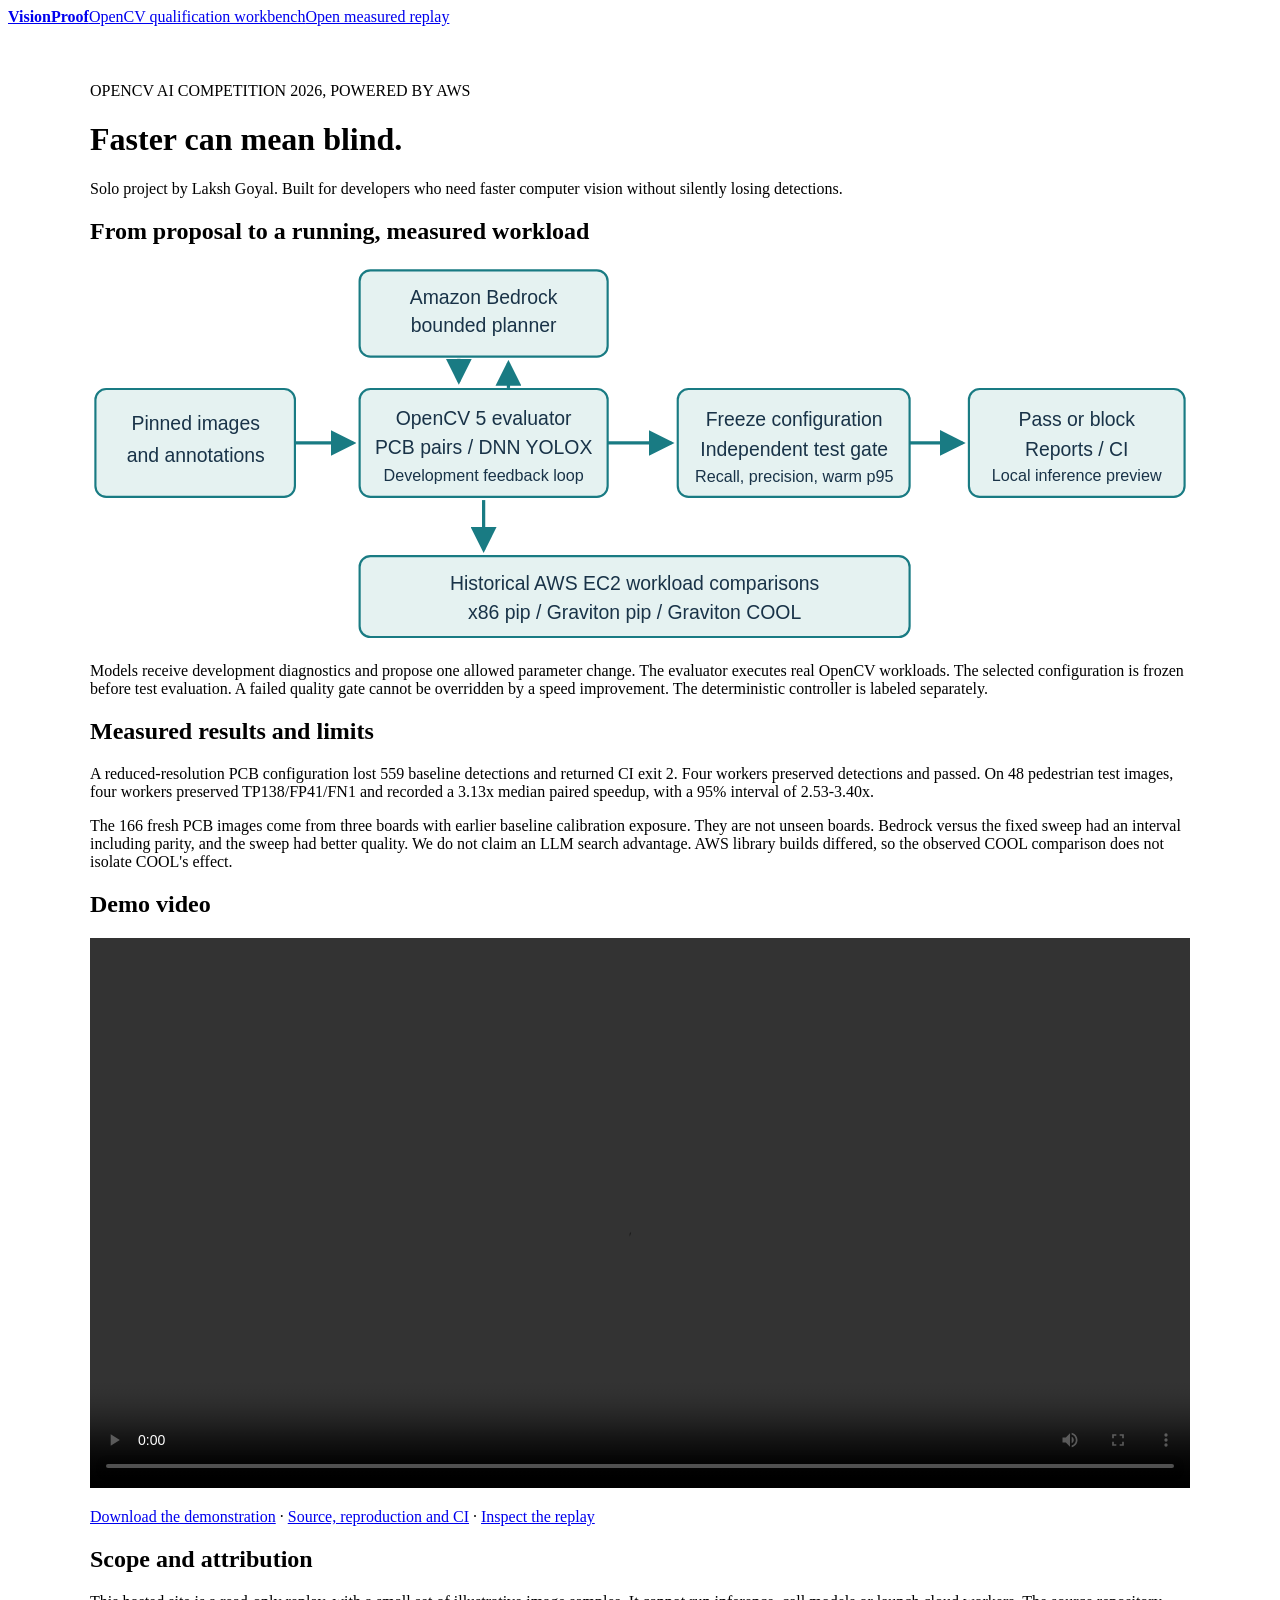
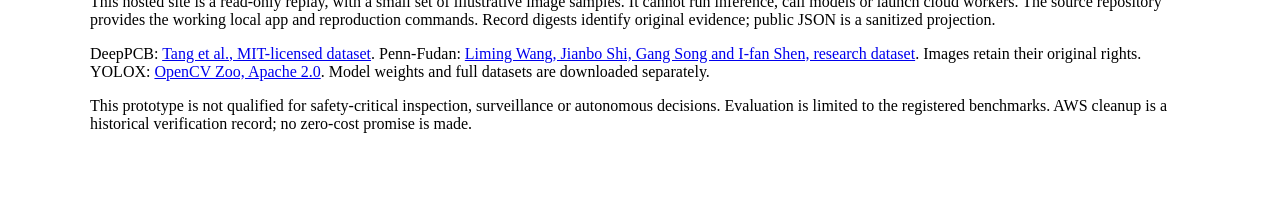
==== src/opencv_deploy_proof/static/about.html @ 7e293d7a "Build measured OpenCV qualification workbench and regression gate" ====
<!doctype html>
<html lang="en">
<head><meta charset="utf-8"><meta name="viewport" content="width=device-width,initial-scale=1"><title>VisionProof | Architecture and evidence</title><link rel="stylesheet" href="/app.css"></head>
<body>
<header class="topbar"><a class="brand" href="/"><strong>VisionProof</strong><span>OpenCV qualification workbench</span></a><a href="/">Open measured replay</a></header>
<main style="max-width:1100px;margin:auto;padding:40px 24px">
<p>OPENCV AI COMPETITION 2026, POWERED BY AWS</p>
<h1>Faster can mean blind.</h1>
<p>Solo project by Laksh Goyal. Built for developers who need faster computer vision without silently losing detections.</p>
<h2>From proposal to a running, measured workload</h2>
<svg viewBox="0 0 1020 350" role="img" aria-label="Architecture: pinned images flow into OpenCV 5 evaluators. Bedrock proposes bounded configurations using development feedback. Frozen configurations go to independent test gates, then reports, CI and local inference. AWS comparisons run on x86 and Graviton with COOL.">
<defs><marker id="arrow" markerWidth="8" markerHeight="8" refX="7" refY="4" orient="auto"><path d="M0 0 L8 4 L0 8" fill="#197b83"/></marker></defs>
<g fill="#e5f2f1" stroke="#197b83" stroke-width="2"><rect x="5" y="115" width="185" height="100" rx="10"/><rect x="250" y="5" width="230" height="80" rx="10"/><rect x="250" y="115" width="230" height="100" rx="10"/><rect x="545" y="115" width="215" height="100" rx="10"/><rect x="815" y="115" width="200" height="100" rx="10"/><rect x="250" y="270" width="510" height="75" rx="10"/></g>
<g fill="#193348" font-family="sans-serif" font-size="18" text-anchor="middle"><text x="98" y="153">Pinned images</text><text x="98" y="183">and annotations</text><text x="365" y="36">Amazon Bedrock</text><text x="365" y="62">bounded planner</text><text x="365" y="148">OpenCV 5 evaluator</text><text x="365" y="175">PCB pairs / DNN YOLOX</text><text x="365" y="200" font-size="15">Development feedback loop</text><text x="653" y="149">Freeze configuration</text><text x="653" y="177">Independent test gate</text><text x="653" y="201" font-size="15">Recall, precision, warm p95</text><text x="915" y="149">Pass or block</text><text x="915" y="177">Reports / CI</text><text x="915" y="200" font-size="15">Local inference preview</text><text x="505" y="301">Historical AWS EC2 workload comparisons</text><text x="505" y="328">x86 pip / Graviton pip / Graviton COOL</text></g>
<g stroke="#197b83" stroke-width="3" fill="none" marker-end="url(#arrow)"><path d="M190 165 H244"/><path d="M480 165 H539"/><path d="M760 165 H809"/><path d="M342 87 V108"/><path d="M388 114 V91"/><path d="M365 218 V264"/></g>
</svg>
<p>Models receive development diagnostics and propose one allowed parameter change. The evaluator executes real OpenCV workloads. The selected configuration is frozen before test evaluation. A failed quality gate cannot be overridden by a speed improvement. The deterministic controller is labeled separately.</p>
<h2>Measured results and limits</h2>
<p>A reduced-resolution PCB configuration lost 559 baseline detections and returned CI exit 2. Four workers preserved detections and passed. On 48 pedestrian test images, four workers preserved TP138/FP41/FN1 and recorded a 3.13x median paired speedup, with a 95% interval of 2.53-3.40x.</p>
<p>The 166 fresh PCB images come from three boards with earlier baseline calibration exposure. They are not unseen boards. Bedrock versus the fixed sweep had an interval including parity, and the sweep had better quality. We do not claim an LLM search advantage. AWS library builds differed, so the observed COOL comparison does not isolate COOL's effect.</p>
<h2>Demo video</h2><video controls preload="metadata" width="100%" src="/demo.mp4">Use the demo video link.</video>
<p><a href="/demo.mp4">Download the demonstration</a> · <a href="https://github.com/lgoyal6/visionproof/tree/build/core-proof">Source, reproduction and CI</a> · <a href="/">Inspect the replay</a></p>
<h2>Scope and attribution</h2>
<p>This hosted site is a read-only replay, with a small set of illustrative image samples. It cannot run inference, call models or launch cloud workers. The source repository provides the working local app and reproduction commands. Record digests identify original evidence; public JSON is a sanitized projection.</p>
<p>DeepPCB: <a href="https://github.com/tangsanli5201/DeepPCB">Tang et al., MIT-licensed dataset</a>. Penn-Fudan: <a href="https://www.cis.upenn.edu/~jshi/ped_html/">Liming Wang, Jianbo Shi, Gang Song and I-fan Shen, research dataset</a>. Images retain their original rights. YOLOX: <a href="https://github.com/opencv/opencv_zoo/tree/48b10fa505aeb51fbd127fc60a5c660040e823b7/models/object_detection_yolox">OpenCV Zoo, Apache 2.0</a>. Model weights and full datasets are downloaded separately.</p>
<p>This prototype is not qualified for safety-critical inspection, surveillance or autonomous decisions. Evaluation is limited to the registered benchmarks. AWS cleanup is a historical verification record; no zero-cost promise is made.</p>
</main></body></html>
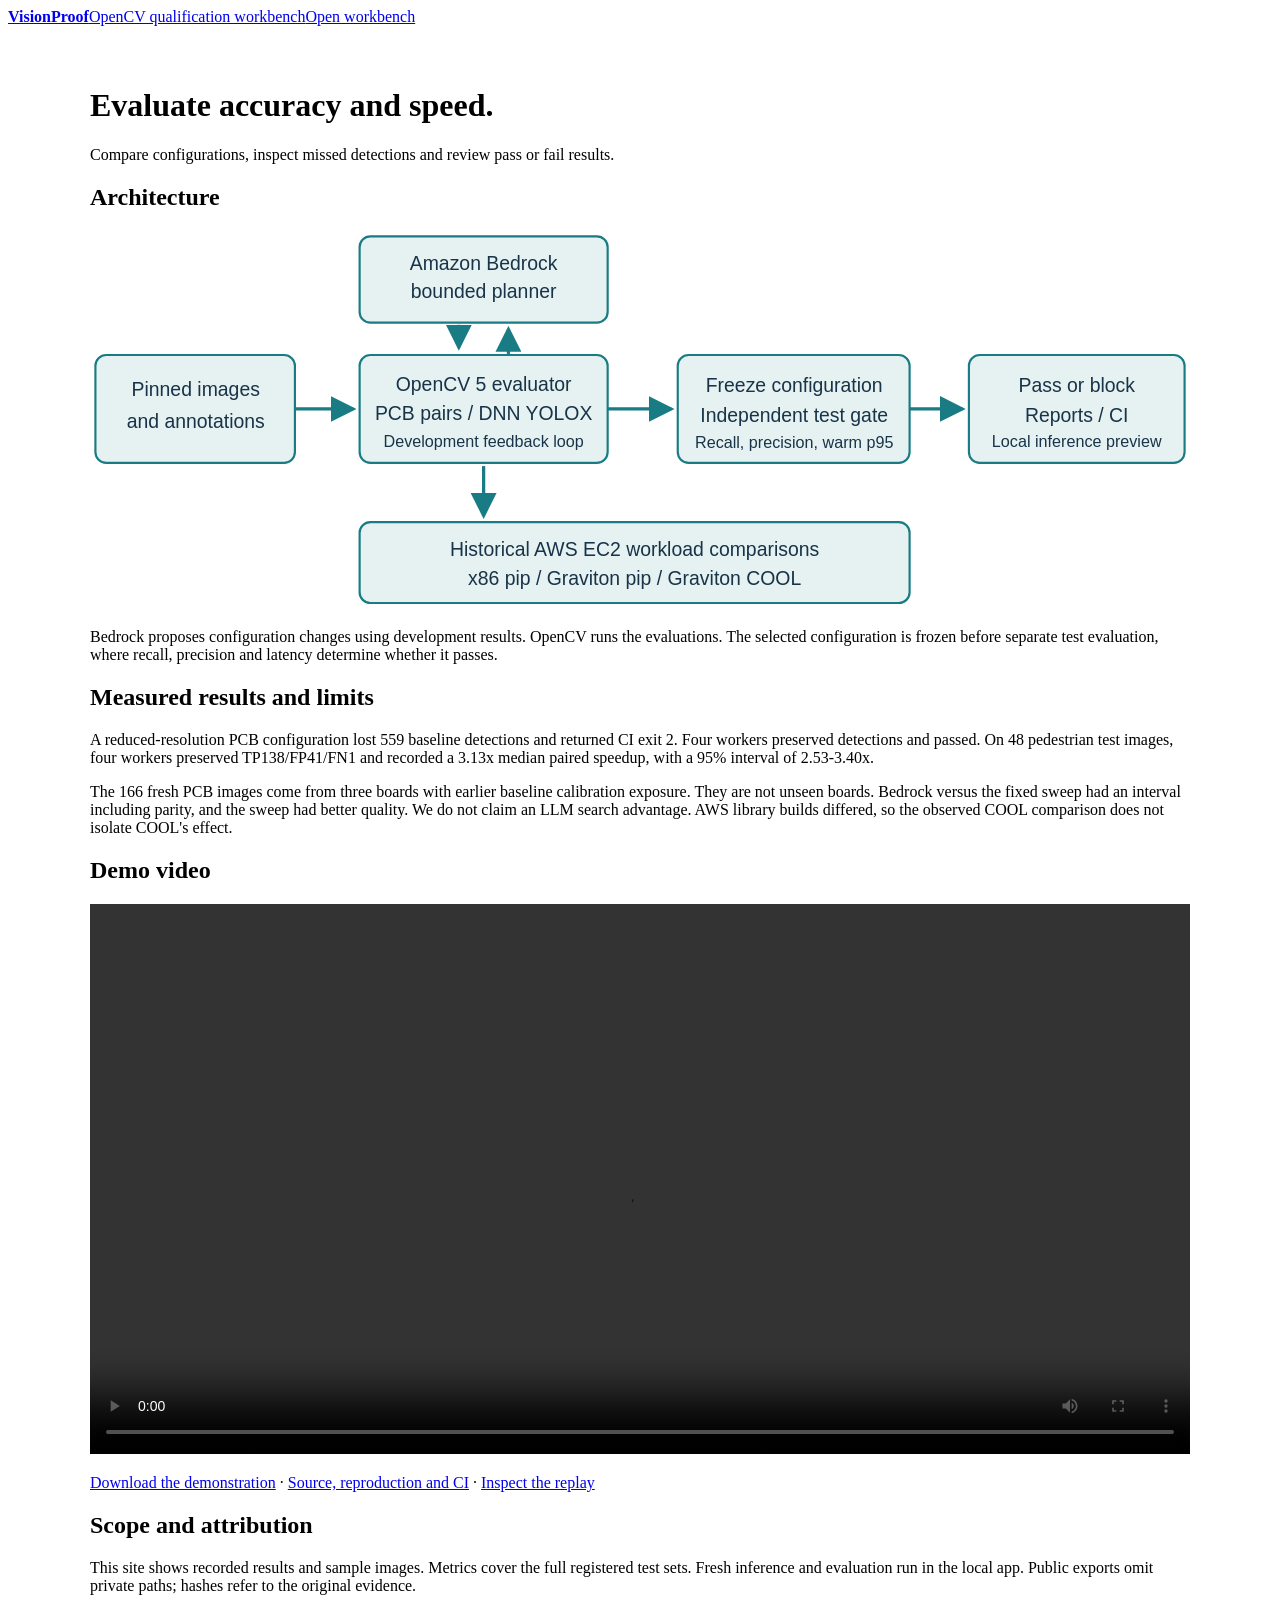
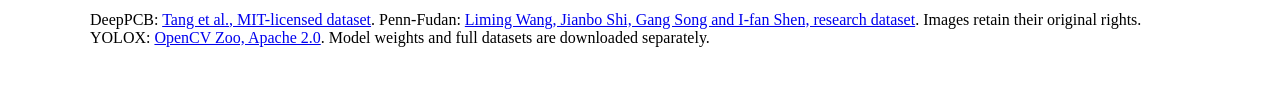
==== commit 454d1c81: "Clarify architecture page copy" ====
--- a/src/opencv_deploy_proof/static/about.html
+++ b/src/opencv_deploy_proof/static/about.html
@@ -2,26 +2,24 @@
 <html lang="en">
 <head><meta charset="utf-8"><meta name="viewport" content="width=device-width,initial-scale=1"><title>VisionProof | Architecture and evidence</title><link rel="stylesheet" href="/app.css"></head>
 <body>
-<header class="topbar"><a class="brand" href="/"><strong>VisionProof</strong><span>OpenCV qualification workbench</span></a><a href="/">Open measured replay</a></header>
+<header class="topbar"><a class="brand" href="/"><strong>VisionProof</strong><span>OpenCV qualification workbench</span></a><a href="/">Open workbench</a></header>
 <main style="max-width:1100px;margin:auto;padding:40px 24px">
-<p>OPENCV AI COMPETITION 2026, POWERED BY AWS</p>
-<h1>Faster can mean blind.</h1>
-<p>Solo project by Laksh Goyal. Built for developers who need faster computer vision without silently losing detections.</p>
-<h2>From proposal to a running, measured workload</h2>
+<h1>Evaluate accuracy and speed.</h1>
+<p>Compare configurations, inspect missed detections and review pass or fail results.</p>
+<h2>Architecture</h2>
 <svg viewBox="0 0 1020 350" role="img" aria-label="Architecture: pinned images flow into OpenCV 5 evaluators. Bedrock proposes bounded configurations using development feedback. Frozen configurations go to independent test gates, then reports, CI and local inference. AWS comparisons run on x86 and Graviton with COOL.">
 <defs><marker id="arrow" markerWidth="8" markerHeight="8" refX="7" refY="4" orient="auto"><path d="M0 0 L8 4 L0 8" fill="#197b83"/></marker></defs>
 <g fill="#e5f2f1" stroke="#197b83" stroke-width="2"><rect x="5" y="115" width="185" height="100" rx="10"/><rect x="250" y="5" width="230" height="80" rx="10"/><rect x="250" y="115" width="230" height="100" rx="10"/><rect x="545" y="115" width="215" height="100" rx="10"/><rect x="815" y="115" width="200" height="100" rx="10"/><rect x="250" y="270" width="510" height="75" rx="10"/></g>
 <g fill="#193348" font-family="sans-serif" font-size="18" text-anchor="middle"><text x="98" y="153">Pinned images</text><text x="98" y="183">and annotations</text><text x="365" y="36">Amazon Bedrock</text><text x="365" y="62">bounded planner</text><text x="365" y="148">OpenCV 5 evaluator</text><text x="365" y="175">PCB pairs / DNN YOLOX</text><text x="365" y="200" font-size="15">Development feedback loop</text><text x="653" y="149">Freeze configuration</text><text x="653" y="177">Independent test gate</text><text x="653" y="201" font-size="15">Recall, precision, warm p95</text><text x="915" y="149">Pass or block</text><text x="915" y="177">Reports / CI</text><text x="915" y="200" font-size="15">Local inference preview</text><text x="505" y="301">Historical AWS EC2 workload comparisons</text><text x="505" y="328">x86 pip / Graviton pip / Graviton COOL</text></g>
 <g stroke="#197b83" stroke-width="3" fill="none" marker-end="url(#arrow)"><path d="M190 165 H244"/><path d="M480 165 H539"/><path d="M760 165 H809"/><path d="M342 87 V108"/><path d="M388 114 V91"/><path d="M365 218 V264"/></g>
 </svg>
-<p>Models receive development diagnostics and propose one allowed parameter change. The evaluator executes real OpenCV workloads. The selected configuration is frozen before test evaluation. A failed quality gate cannot be overridden by a speed improvement. The deterministic controller is labeled separately.</p>
+<p>Bedrock proposes configuration changes using development results. OpenCV runs the evaluations. The selected configuration is frozen before separate test evaluation, where recall, precision and latency determine whether it passes.</p>
 <h2>Measured results and limits</h2>
 <p>A reduced-resolution PCB configuration lost 559 baseline detections and returned CI exit 2. Four workers preserved detections and passed. On 48 pedestrian test images, four workers preserved TP138/FP41/FN1 and recorded a 3.13x median paired speedup, with a 95% interval of 2.53-3.40x.</p>
 <p>The 166 fresh PCB images come from three boards with earlier baseline calibration exposure. They are not unseen boards. Bedrock versus the fixed sweep had an interval including parity, and the sweep had better quality. We do not claim an LLM search advantage. AWS library builds differed, so the observed COOL comparison does not isolate COOL's effect.</p>
 <h2>Demo video</h2><video controls preload="metadata" width="100%" src="/demo.mp4">Use the demo video link.</video>
 <p><a href="/demo.mp4">Download the demonstration</a> · <a href="https://github.com/lgoyal6/visionproof/tree/build/core-proof">Source, reproduction and CI</a> · <a href="/">Inspect the replay</a></p>
 <h2>Scope and attribution</h2>
-<p>This hosted site is a read-only replay, with a small set of illustrative image samples. It cannot run inference, call models or launch cloud workers. The source repository provides the working local app and reproduction commands. Record digests identify original evidence; public JSON is a sanitized projection.</p>
+<p>This site shows recorded results and sample images. Metrics cover the full registered test sets. Fresh inference and evaluation run in the local app. Public exports omit private paths; hashes refer to the original evidence.</p>
 <p>DeepPCB: <a href="https://github.com/tangsanli5201/DeepPCB">Tang et al., MIT-licensed dataset</a>. Penn-Fudan: <a href="https://www.cis.upenn.edu/~jshi/ped_html/">Liming Wang, Jianbo Shi, Gang Song and I-fan Shen, research dataset</a>. Images retain their original rights. YOLOX: <a href="https://github.com/opencv/opencv_zoo/tree/48b10fa505aeb51fbd127fc60a5c660040e823b7/models/object_detection_yolox">OpenCV Zoo, Apache 2.0</a>. Model weights and full datasets are downloaded separately.</p>
-<p>This prototype is not qualified for safety-critical inspection, surveillance or autonomous decisions. Evaluation is limited to the registered benchmarks. AWS cleanup is a historical verification record; no zero-cost promise is made.</p>
 </main></body></html>
